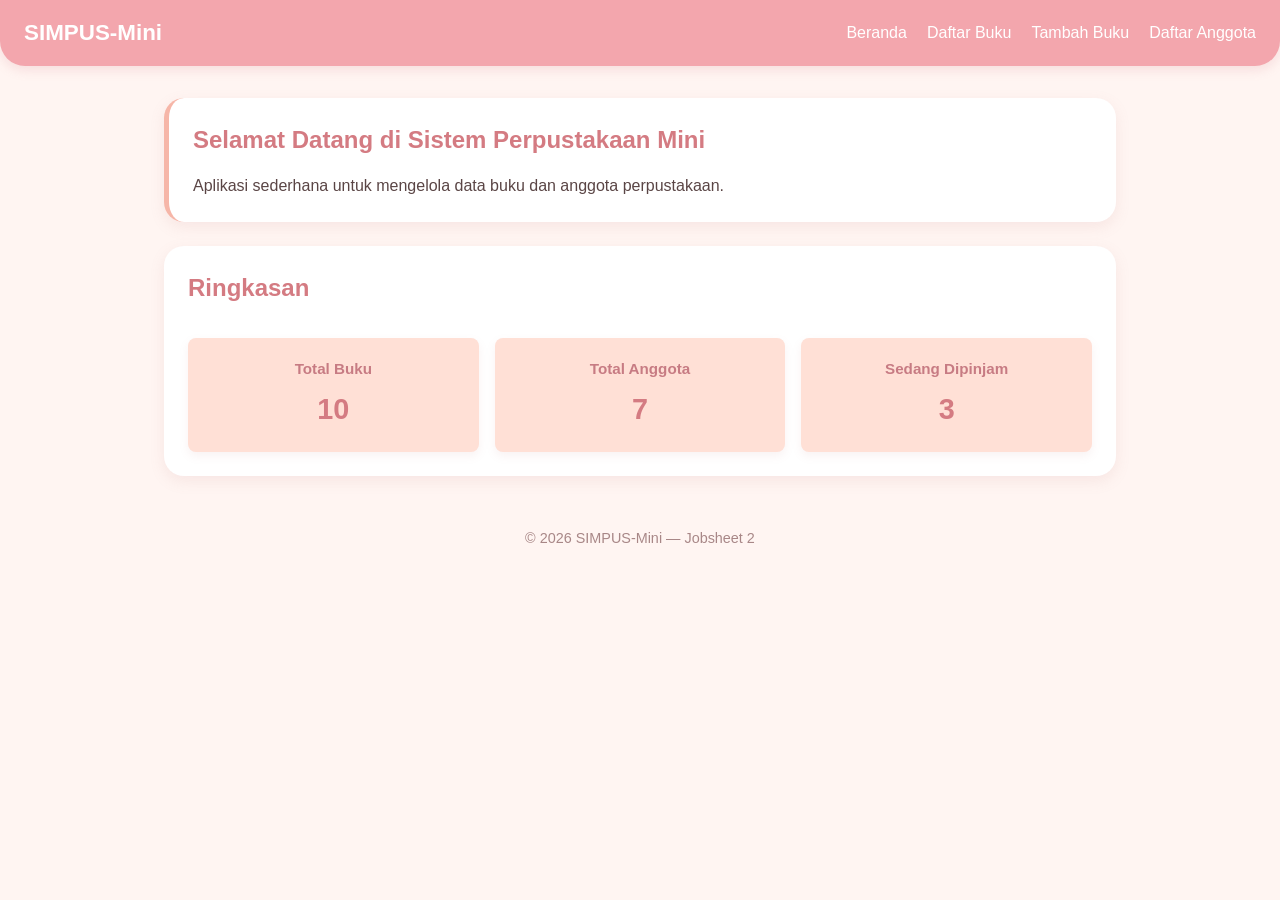
==== index.html @ 6069e6a2 "first commit" ====
<!DOCTYPE html>
<html lang="id">
<head>
    <meta charset="UTF-8">
    <meta name="viewport" content="width=device-width, initial-scale=1.0">
    <title>SIMPUS-Mini | Beranda</title>
    <link rel="stylesheet" href="assets/style.css">
</head>
<body>
    <header>
        <h1>SIMPUS-Mini</h1>
        <input type="checkbox" id="nav-toggle" class="nav-toggle">
        <label for="nav-toggle" class="nav-toggle-label">&#9776;</label>
        <nav>
            <ul>
                <li><a href="index.html">Beranda</a></li>
                <li><a href="buku/list.html">Daftar Buku</a></li>
                <li><a href="buku/tambah.html">Tambah Buku</a></li>
                <li><a href="anggota/list.html">Daftar Anggota</a></li>
            </ul>
        </nav>
    </header>

    <main>
        <section>
            <h2>Selamat Datang di Sistem Perpustakaan Mini</h2>
            <p>Aplikasi sederhana untuk mengelola data buku dan anggota perpustakaan.</p>
        </section>

        <section>
            <h2>Ringkasan</h2>
            <article>
                <h3>Total Buku</h3>
                <p>10</p>
            </article>
            <article>
                <h3>Total Anggota</h3>
                <p>7</p>
            </article>
            <article>
                <h3>Sedang Dipinjam</h3>
                <p>3</p>
            </article>
        </section>
    </main>

    <footer>
        <p>&copy; 2026 SIMPUS-Mini &mdash; Jobsheet 2</p>
    </footer>
</body>
</html>
---- assets/style.css ----
/* ===== Reset & Base ===== */
* {
    box-sizing: border-box;
    margin: 0;
    padding: 0;
}

body {
    font-family: "Segoe UI", Arial, sans-serif;
    color: #5a4545;
    background-color: #fff5f2;
    line-height: 1.5;
}

a {
    color: #d47b82;
    text-decoration: none;
}

a:hover {
    text-decoration: underline;
}

header {
    background-color: #f3a6ad;
    color: #fff;
    padding: 1rem 1.5rem;
    display: flex;
    align-items: center;
    justify-content: space-between;
    flex-wrap: wrap;

    border-radius: 0 0 25px 25px;
    box-shadow: 0 4px 12px rgba(214, 132, 140, 0.2);
}

/* ===== Header & Navbar (Flexbox) ===== */
header h1 {
    font-size: 1.4rem;
}

header nav ul {
    list-style: none;
    display: flex;
    gap: 1.25rem;
}

header nav a {
    color: #fff;
    font-weight: 500;
}

header nav a:hover {
    text-decoration: none;
    color: #fff0f0
}

/* ===== Main Layout ===== */
main {
    max-width: 1000px;
    margin: 2rem auto;
    padding: 0 1.5rem;
}

section {
    background-color: #fff;
    border-radius: 20px;
    padding: 1.5rem;
    margin-bottom: 1.5rem;
    box-shadow: 0 5px 15px rgba(190, 120, 120, 0.12);
    border-left: 5px solid #f6b6a8;
}

section h2 {
    margin-bottom: 1rem;
    color: #d47b82;
}

/* ===== Kartu Statistik (CSS Grid) ===== */
main section:nth-of-type(2) {
    display: grid;
    grid-template-columns: repeat(3, 1fr);
    gap: 1rem;
    /* Menghilangkan barder kiri section statik*/
    border-left: none;
}

main section:nth-of-type(2) h2 {
    grid-column: 1 / -1;
}

main section:nth-of-type(2) article {
    background-color: #ffe0d6;
    border-radius: 8px;
    padding: 1.25rem;
    text-align: center;

    /* shadow kartu */
    box-shadow: 0 4px 10px rgba(200, 130, 130, 0.1);
    /*animasi sederhana*/
    transition: 0.3s;
}

main section:nth-of-type(2) article:hover {
    transform: translateY(-5px);
    box-shadow: 0 7px 15px rgba(200, 130, 130, 0.18)
}

main section:nth-of-type(2) article h3 {
    font-size: 0.95rem;
    color: #c77b83;
    margin-bottom: 0.5rem;
}

main section:nth-of-type(2) article p {
    font-size: 1.8rem;
    font-weight: 700;
    color: #d47b82;
}

/* ===== Tabel ===== */
table {
    width: 100%;
    border-collapse: separate;
    border-spacing: 0;
    overflow: hidden;
    border-radius: 15px;
}

th, td {
    text-align: left;
    padding: 0.75rem;
    border-bottom: 1px solid #f3dede;
}

thead {
    background-color: #f3a6ad;
    color: #fff;
}

tbody tr:nth-child(even) {
    background-color: #fff8f6;
}

tbody tr:hover {
    background-color: #ffe9e3;
}

td button {
    padding: 0.4rem 0.8rem;
    margin-right: 0.35rem;
    border: none;
    border-radius: 20px;
    cursor: pointer;
    font-size: 0.85rem;

    transition: 0.2s;
}

td button:first-of-type {
    background-color: #f6b6a8;
    color: #fff;
}

td button:last-of-type {
    background-color: #e99a9f;
    color: #fff;
}

td button:hover {
    transform: scale(1.05);
    opacity: 0.85;
}

/* ===== Form ===== */
form p {
    margin-bottom: 1rem;
}

form label {
    display: block;
    margin-bottom: 0.35rem;
    font-weight: 600;
    color: #6b5050;
}

form input,
form select {
    width: 100%;
    max-width: 400px;
    padding: 0.65rem 0.8rem;
    border: 2px solid #f1c7c2;
    border-radius: 15px;
    font-size: 1rem;
    background-color: #fffafa;

    outline: none;
}

form input:focus,
form select:focus {
    border-color: #f3a6ad;
    box-shadow: 0 0 0 3px rgba(243, 166, 173, 0.15);
}

form button[type="submit"] {
    background-color: #d98991;
    color: #fff;
    border: none;
    padding: 0.65rem 1.5rem;
    border-radius: 20px;
    font-size: 1rem;
    cursor: pointer;

    transition: 0.2s;
}

form button[type="submit"]:hover {
    background-color: #c8737c;
    transform: translateY(-2px);
}

/* ===== Footer ===== */
footer {
    text-align: center;
    padding: 1.25rem;
    color: #a88787;
    font-size: 0.9rem;
}

/* ===== Tabel Responsif ===== */
.table-responsive {
    overflow-x: auto;
}

/* ===== Hamburger Menu ===== */
.nav-toggle {
    display: none;
}

.nav-toggle-label {
    display: none;
    font-size: 1.6rem;
    cursor: pointer;
    color: #fff;
}

/* ===== Responsive Breakpoints ===== */

/* Tablet ke bawah */
@media (max-width: 768px) {
    main section:nth-of-type(2) {
        grid-template-columns: repeat(2, 1fr);
    }
}

/*Mobile ke bawah*/
@media (max-width: 480px) {
    header {
        position: relative;
        }

    .nav-toggle-label {
        display: block;
    }

    header nav {
        display: none;
        width: 100%;
        order: 3;
        margin-top: 1rem;
    }

    .nav-toggle:checked ~ nav {
        display: block;
    }

    header nav ul {
        flex-direction: column;
        gap: 0.75rem;
    }

    main section:nth-of-type(2) {
        grid-template-columns: 1fr;
    }

    form input,
    form select {
        max-width: 100%;
    }
}
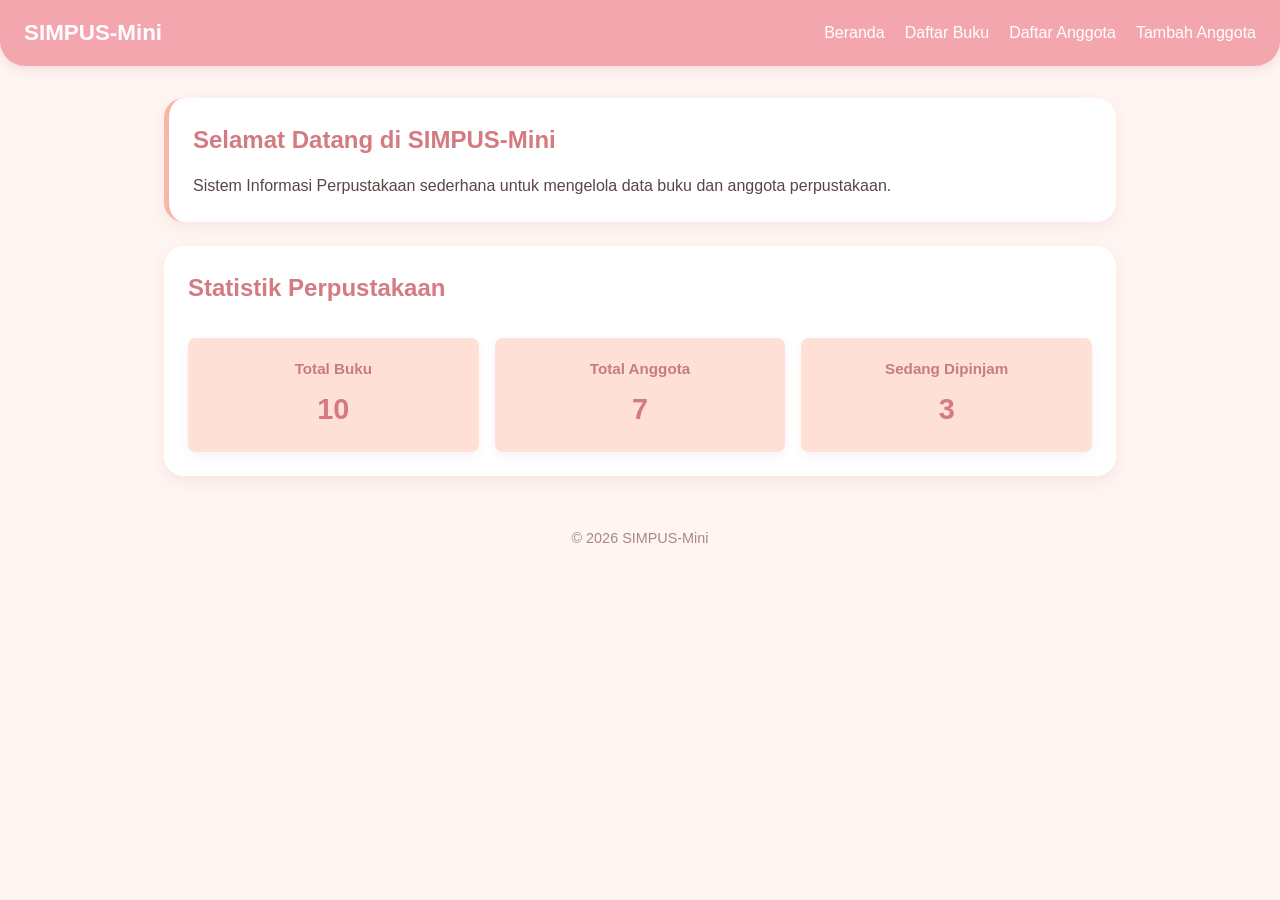
==== commit 3f3fb498: "jobsheet 6" ====
--- a/index.html
+++ b/index.html
@@ -7,45 +7,55 @@
     <link rel="stylesheet" href="assets/style.css">
 </head>
 <body>
-    <header>
-        <h1>SIMPUS-Mini</h1>
-        <input type="checkbox" id="nav-toggle" class="nav-toggle">
-        <label for="nav-toggle" class="nav-toggle-label">&#9776;</label>
-        <nav>
-            <ul>
-                <li><a href="index.html">Beranda</a></li>
-                <li><a href="buku/list.html">Daftar Buku</a></li>
-                <li><a href="buku/tambah.html">Tambah Buku</a></li>
-                <li><a href="anggota/list.html">Daftar Anggota</a></li>
-            </ul>
-        </nav>
-    </header>
 
-    <main>
-        <section>
-            <h2>Selamat Datang di Sistem Perpustakaan Mini</h2>
-            <p>Aplikasi sederhana untuk mengelola data buku dan anggota perpustakaan.</p>
-        </section>
+<header>
+    <h1>SIMPUS-Mini</h1>
 
-        <section>
-            <h2>Ringkasan</h2>
-            <article>
-                <h3>Total Buku</h3>
-                <p>10</p>
-            </article>
-            <article>
-                <h3>Total Anggota</h3>
-                <p>7</p>
-            </article>
-            <article>
-                <h3>Sedang Dipinjam</h3>
-                <p>3</p>
-            </article>
-        </section>
-    </main>
+    <button type="button" id="nav-toggle-btn" class="nav-toggle-label" aria-label="Menu">&#9776;</button>
 
-    <footer>
-        <p>&copy; 2026 SIMPUS-Mini &mdash; Jobsheet 2</p>
-    </footer>
+    <nav>
+        <ul>
+            <li><a href="index.html">Beranda</a></li>
+            <li><a href="buku/list.html">Daftar Buku</a></li>
+            <li><a href="anggota/list.html">Daftar Anggota</a></li>
+            <li><a href="anggota/tambah.html">Tambah Anggota</a></li>
+        </ul>
+    </nav>
+</header>
+
+<main>
+    <section>
+        <h2>Selamat Datang di SIMPUS-Mini</h2>
+        <p>
+            Sistem Informasi Perpustakaan sederhana untuk mengelola data buku
+            dan anggota perpustakaan.
+        </p>
+    </section>
+
+    <section>
+        <h2>Statistik Perpustakaan</h2>
+
+        <article>
+            <h3>Total Buku</h3>
+            <p>10</p>
+        </article>
+
+        <article>
+            <h3>Total Anggota</h3>
+            <p>7</p>
+        </article>
+
+        <article>
+            <h3>Sedang Dipinjam</h3>
+            <p>3</p>
+        </article>
+    </section>
+</main>
+
+<footer>
+    <p>&copy; 2026 SIMPUS-Mini</p>
+</footer>
+
+<script src="assets/js/app.js"></script>
 </body>
 </html>
--- a/assets/style.css
+++ b/assets/style.css
@@ -233,16 +233,37 @@
     overflow-x: auto;
 }
 
-/* ===== Hamburger Menu ===== */
-.nav-toggle {
-    display: none;
-}
-
+/* ===== Hamburger Menu JS5 ===== */
 .nav-toggle-label {
     display: none;
     font-size: 1.6rem;
     cursor: pointer;
     color: #fff;
+    background: none;
+    border: none;
+}
+
+/* ===== Pesan Error Validasi ===== */
+.error {
+    display: block;
+    color: #d9534f;
+    font-size: 0.85rem;
+    margin-top: 0.25rem;
+}
+
+/* ===== Kolom Pencarian ===== */
+.search-box {
+    margin-bottom: 1rem;
+}
+
+.search-box input {
+    width: 100%;
+    max-width: 320px;
+    padding: 0.5rem 0.75rem;
+    border: 2px solid #f1c7c2;
+    border-radius: 15px;
+    font-size: 1rem;
+    background-color: #fffafa;
 }
 
 /* ===== Responsive Breakpoints ===== */
@@ -258,7 +279,7 @@
 @media (max-width: 480px) {
     header {
         position: relative;
-        }
+    }
 
     .nav-toggle-label {
         display: block;
@@ -271,7 +292,7 @@
         margin-top: 1rem;
     }
 
-    .nav-toggle:checked ~ nav {
+    header nav.nav-open {
         display: block;
     }
 
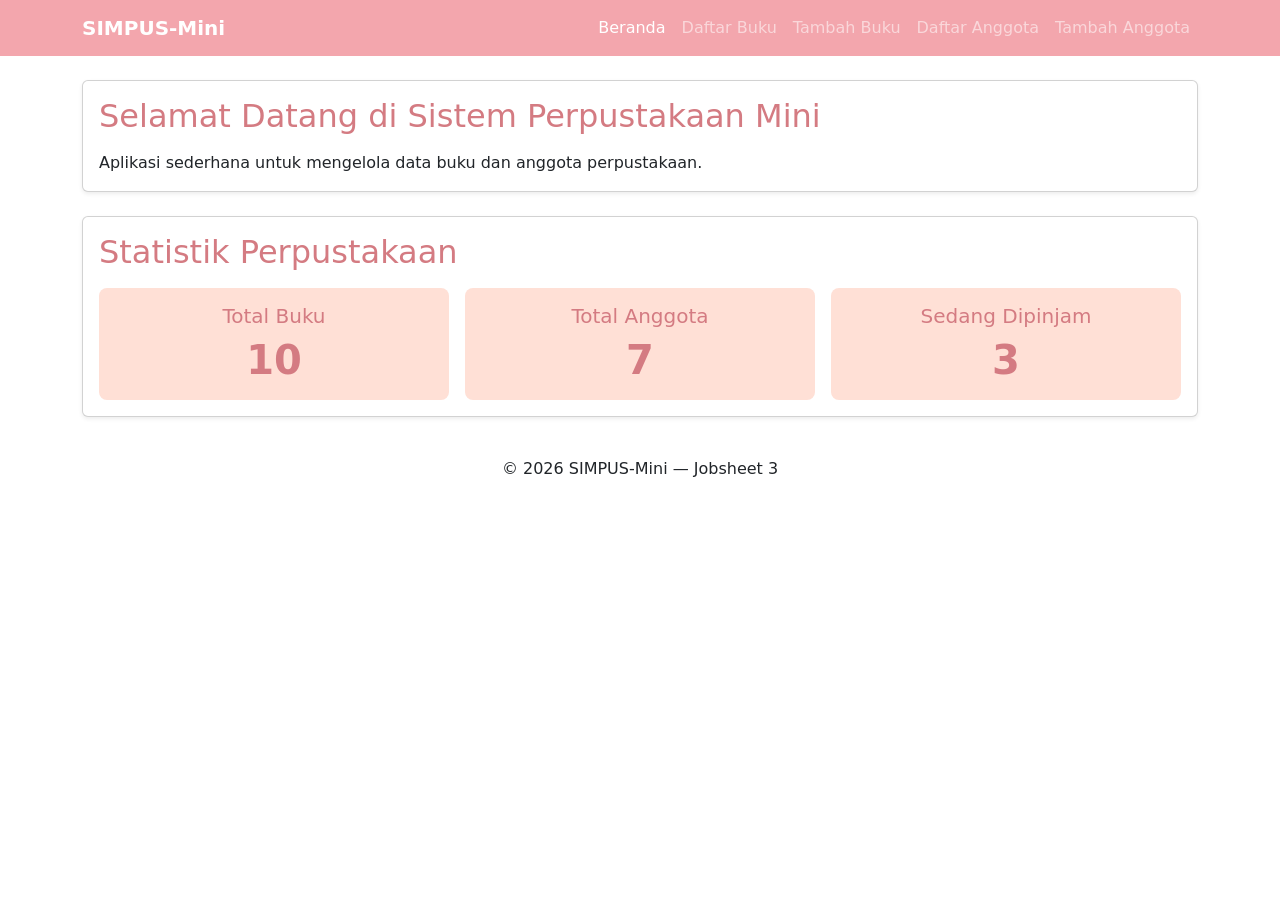
==== commit 2e4c38ca: "api refactor vercel" ====
--- a/index.html
+++ b/index.html
@@ -4,58 +4,117 @@
     <meta charset="UTF-8">
     <meta name="viewport" content="width=device-width, initial-scale=1.0">
     <title>SIMPUS-Mini | Beranda</title>
-    <link rel="stylesheet" href="assets/style.css">
+    <link href="https://cdn.jsdelivr.net/npm/bootstrap@5.3.3/dist/css/bootstrap.min.css" rel="stylesheet">
+    <link rel="stylesheet" href="assets/css/style.css">
 </head>
 <body>
-
-<header>
-    <h1>SIMPUS-Mini</h1>
-
-    <button type="button" id="nav-toggle-btn" class="nav-toggle-label" aria-label="Menu">&#9776;</button>
-
-    <nav>
-        <ul>
-            <li><a href="index.html">Beranda</a></li>
-            <li><a href="buku/list.html">Daftar Buku</a></li>
-            <li><a href="anggota/list.html">Daftar Anggota</a></li>
-            <li><a href="anggota/tambah.html">Tambah Anggota</a></li>
-        </ul>
-    </nav>
-</header>
-
-<main>
-    <section>
-        <h2>Selamat Datang di SIMPUS-Mini</h2>
-        <p>
-            Sistem Informasi Perpustakaan sederhana untuk mengelola data buku
-            dan anggota perpustakaan.
+    <header class="navbar navbar-expand-lg navbar-dark" style="background-color: #f3a6ad;">
+        <div class="container">
+            <a class="navbar-brand fw-bold" href="index.html">
+                SIMPUS-Mini
+            </a>
+            <button class="navbar-toggler"
+                    type="button"
+                    data-bs-toggle="collapse"
+                    data-bs-target="#navMenu"
+                    aria-controls="navMenu"
+                    aria-expanded="false"
+                    aria-label="Toggle navigation">
+                <span class="navbar-toggler-icon"></span>
+            </button>
+            <nav class="collapse navbar-collapse" id="navMenu">
+                <ul class="navbar-nav ms-auto">
+                    <li class="nav-item">
+                        <a class="nav-link active" href="index.html">
+                            Beranda
+                        </a>
+                    </li>
+                    <li class="nav-item">
+                        <a class="nav-link" href="buku/list.html">
+                            Daftar Buku
+                        </a>
+                    </li>
+                    <li class="nav-item">
+                        <a class="nav-link" href="buku/tambah.html">
+                            Tambah Buku
+                        </a>
+                    </li>
+                    <li class="nav-item">
+                        <a class="nav-link" href="anggota/list.html">
+                            Daftar Anggota
+                        </a>
+                    </li>
+                    <li class="nav-item">
+                        <a class="nav-link" href="anggota/tambah.html">
+                            Tambah Anggota
+                        </a>
+                    </li>
+                </ul>
+            </nav>
+        </div>
+    </header>
+    <main class="container my-4">
+        <section class="card shadow-sm mb-4">
+            <div class="card-body">
+                <h2 class="card-title mb-3" style="color: #d47b82;">
+                    Selamat Datang di Sistem Perpustakaan Mini
+                </h2>
+                <p class="mb-0">
+                    Aplikasi sederhana untuk mengelola data buku dan anggota perpustakaan.
+                </p>
+            </div>
+        </section>
+        <section class="card shadow-sm mb-4">
+            <div class="card-body">
+                <h2 class="card-title mb-3" style="color: #d47b82;">
+                    Statistik Perpustakaan
+                </h2>
+                <div class="row g-3">
+                    <div class="col-md-4">
+                        <div class="p-3 rounded-3 text-center"
+                             style="background-color: #ffe0d6;">
+                            <h3 class="h5" style="color: #d47b82;">
+                                Total Buku
+                            </h3>
+                            <p class="display-6 fw-bold mb-0"
+                               style="color: #d47b82;">
+                                10
+                            </p>
+                        </div>
+                    </div>
+                    <div class="col-md-4">
+                        <div class="p-3 rounded-3 text-center"
+                             style="background-color: #ffe0d6;">
+                            <h3 class="h5" style="color: #d47b82;">
+                                Total Anggota
+                            </h3>
+                            <p class="display-6 fw-bold mb-0"
+                               style="color: #d47b82;">
+                                7
+                            </p>
+                        </div>
+                    </div>
+                    <div class="col-md-4">
+                        <div class="p-3 rounded-3 text-center"
+                             style="background-color: #ffe0d6;">
+                            <h3 class="h5" style="color: #d47b82;">
+                                Sedang Dipinjam
+                            </h3>
+                            <p class="display-6 fw-bold mb-0"
+                               style="color: #d47b82;">
+                                3
+                            </p>
+                        </div>
+                    </div>
+                </div>
+            </div>
+        </section>
+    </main>
+    <footer class="text-center py-3 mt-4">
+        <p class="mb-0">
+            © 2026 SIMPUS-Mini — Jobsheet 3
         </p>
-    </section>
-
-    <section>
-        <h2>Statistik Perpustakaan</h2>
-
-        <article>
-            <h3>Total Buku</h3>
-            <p>10</p>
-        </article>
-
-        <article>
-            <h3>Total Anggota</h3>
-            <p>7</p>
-        </article>
-
-        <article>
-            <h3>Sedang Dipinjam</h3>
-            <p>3</p>
-        </article>
-    </section>
-</main>
-
-<footer>
-    <p>&copy; 2026 SIMPUS-Mini</p>
-</footer>
-
-<script src="assets/js/app.js"></script>
+    </footer>
+    <script src="https://cdn.jsdelivr.net/npm/bootstrap@5.3.3/dist/js/bootstrap.bundle.min.js"></script>
 </body>
 </html>
